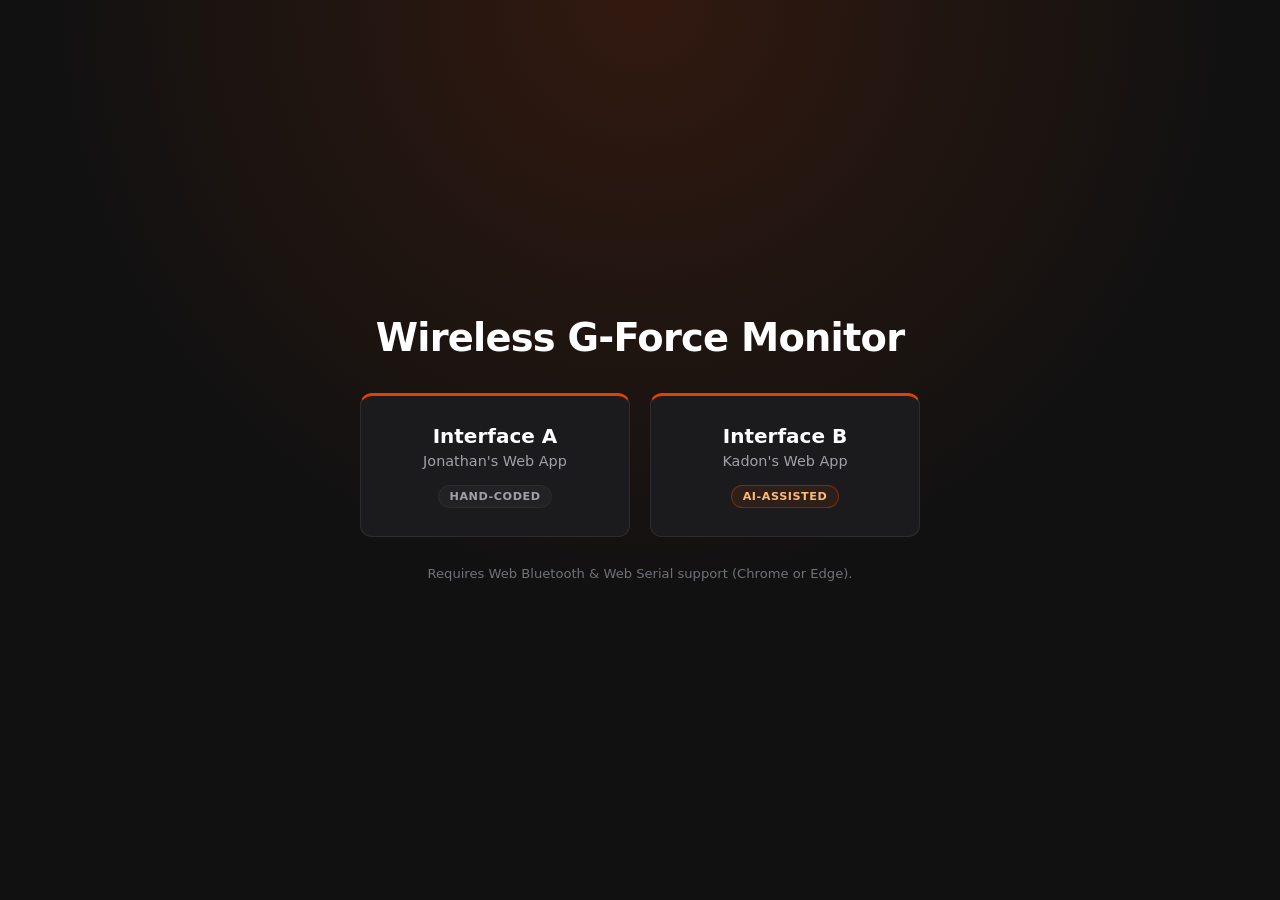
==== web-app/index.html @ 3e93637c "chore: consolidate web apps under web-app/" ====
<!DOCTYPE html>
<html lang="en">
<head>
  <meta charset="UTF-8" />
  <meta name="viewport" content="width=device-width, initial-scale=1.0" />
  <title>Wireless G-Force Monitor</title>
  <style>
    :root {
      --osu-orange: #DC4405;
      --bg-dark: #111111;
      --card-bg: #1B1B1D;
      --card-border: #2D2D30;
      --text-main: #FFFFFF;
      --text-muted: #A1A1AA;
    }

    * {
      box-sizing: border-box;
    }

    body {
      font-family: system-ui, -apple-system, BlinkMacSystemFont, "Segoe UI", Roboto, sans-serif;
      display: flex;
      flex-direction: column;
      align-items: center;
      justify-content: center;
      min-height: 100vh;
      margin: 0;
      padding: 2rem 1.25rem;
      background-color: var(--bg-dark);
      background-image: radial-gradient(circle at top center, rgba(220, 68, 5, 0.16) 0%, transparent 55%);
      color: var(--text-main);
    }

    .container {
      width: 100%;
      max-width: 560px;
      display: flex;
      flex-direction: column;
      align-items: center;
      text-align: center;
    }

    h1 {
      margin: 0 0 2rem;
      font-size: clamp(1.75rem, 6vw, 2.4rem);
      line-height: 1.15;
      letter-spacing: -0.02em;
    }

    .cards {
      display: grid;
      grid-template-columns: repeat(2, 1fr);
      gap: 1.25rem;
      width: 100%;
    }

    a.card {
      text-decoration: none;
      color: inherit;
      background: var(--card-bg);
      border: 1px solid var(--card-border);
      border-top: 3px solid var(--osu-orange);
      border-radius: 12px;
      padding: 1.75rem 1.25rem;
      display: flex;
      flex-direction: column;
      align-items: center;
      transition: transform 0.15s ease, border-color 0.15s ease, box-shadow 0.15s ease;
    }

    a.card:hover,
    a.card:focus-visible {
      transform: translateY(-3px);
      border-color: var(--osu-orange);
      box-shadow: 0 10px 24px rgba(220, 68, 5, 0.18);
      outline: none;
    }

    .card h2 {
      margin: 0 0 0.35rem;
      font-size: 1.25rem;
    }

    .card p {
      margin: 0 0 1rem;
      font-size: 0.9rem;
      color: var(--text-muted);
    }

    .tag {
      font-size: 0.7rem;
      font-weight: 600;
      letter-spacing: 0.05em;
      text-transform: uppercase;
      padding: 0.25rem 0.65rem;
      border-radius: 999px;
      border: 1px solid var(--card-border);
      color: var(--text-muted);
      background: rgba(255, 255, 255, 0.03);
    }

    .tag.ai {
      color: #FDBA74;
      border-color: rgba(220, 68, 5, 0.4);
      background: rgba(220, 68, 5, 0.1);
    }

    .note {
      margin: 1.75rem 0 0;
      font-size: 0.82rem;
      color: #71717A;
      line-height: 1.4;
    }

    @media (max-width: 500px) {
      .cards {
        grid-template-columns: 1fr;
      }
    }
  </style>
</head>
<body>
  <main class="container">
    <h1>Wireless G-Force Monitor</h1>

    <div class="cards">
      <a class="card" href="./jonathan/">
        <h2>Interface A</h2>
        <p>Jonathan's Web App</p>
        <span class="tag">Hand-Coded</span>
      </a>

      <a class="card" href="./kadon/">
        <h2>Interface B</h2>
        <p>Kadon's Web App</p>
        <span class="tag ai">AI-Assisted</span>
      </a>
    </div>

    <p class="note">
      Requires Web Bluetooth &amp; Web Serial support (Chrome or Edge).
    </p>
  </main>
</body>
</html>
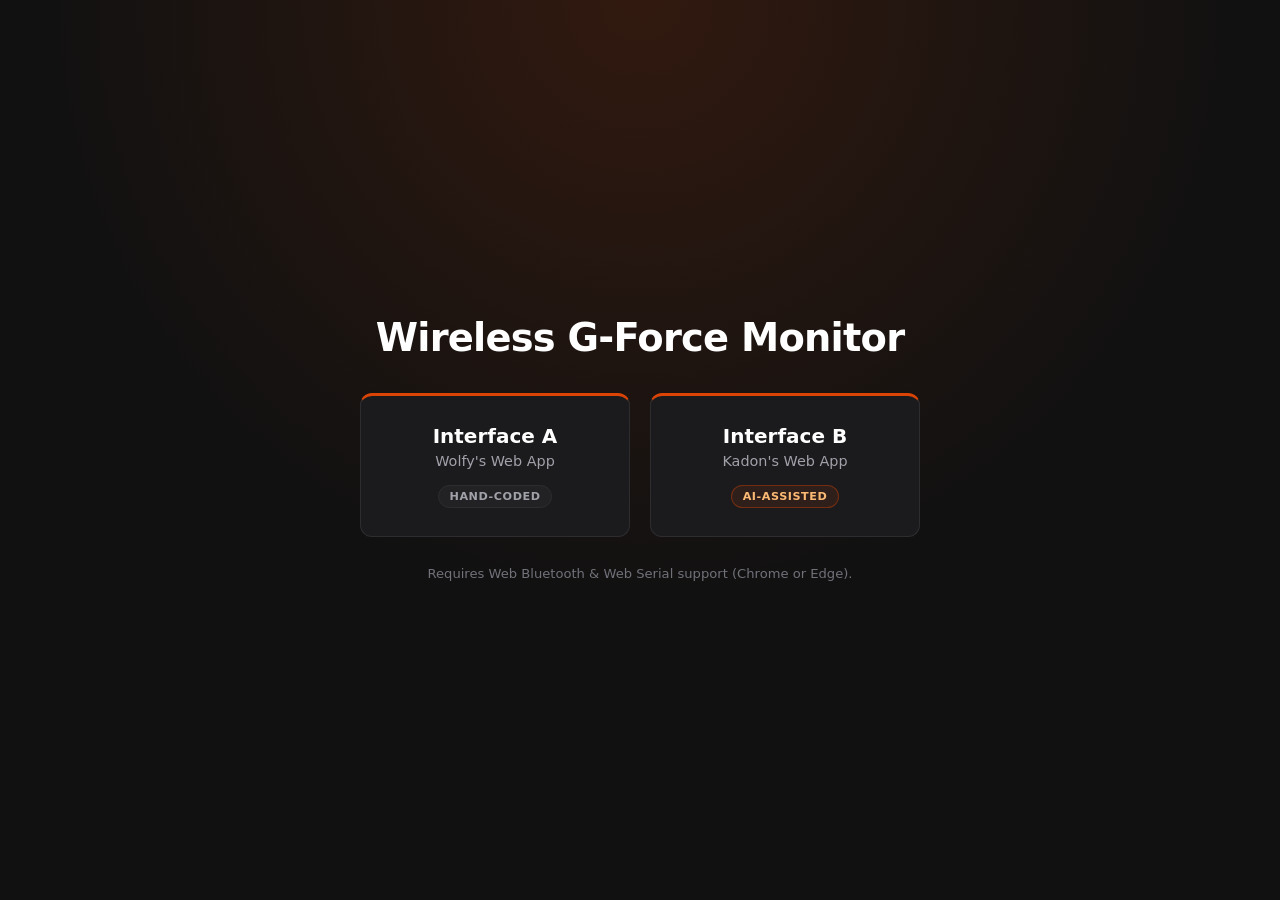
==== commit 6a7b194e: "chore: rename Jonathan references and web-app path to Wolfy" ====
--- a/web-app/index.html
+++ b/web-app/index.html
@@ -125,9 +125,9 @@
     <h1>Wireless G-Force Monitor</h1>
 
     <div class="cards">
-      <a class="card" href="./jonathan/">
+      <a class="card" href="./wolfy/">
         <h2>Interface A</h2>
-        <p>Jonathan's Web App</p>
+        <p>Wolfy's Web App</p>
         <span class="tag">Hand-Coded</span>
       </a>
 
